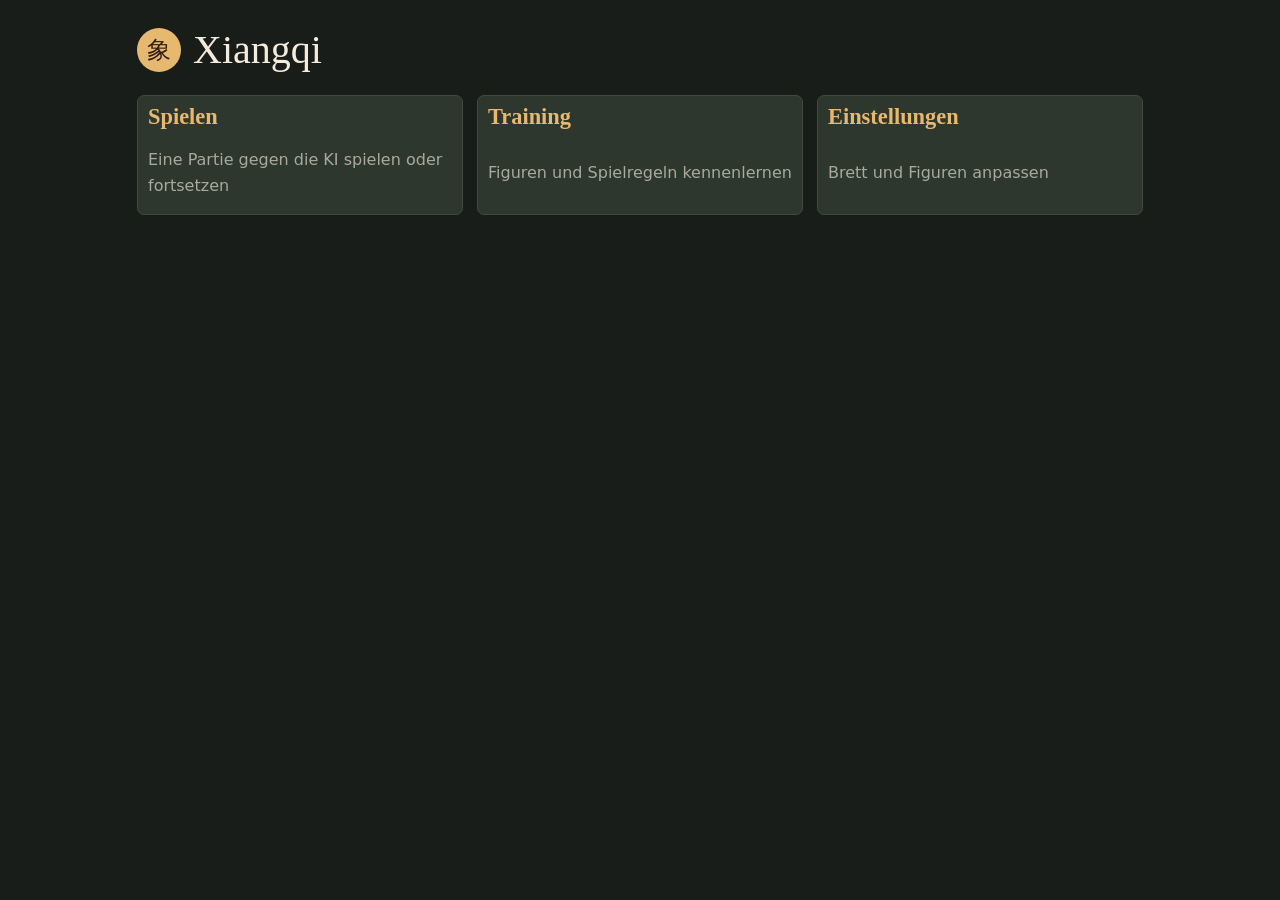
==== Xiangqi-Offline.html @ a4de0b7d "Add Xiangqi web app and Vercel configuration" ====
<!doctype html>
<html lang="de">
<head>
  <meta charset="utf-8">
  <meta name="viewport" content="width=device-width, initial-scale=1">
  <meta name="theme-color" content="#191d19">
  <title>Xiangqi</title>
  <style>:root{color-scheme:dark;font-family:system-ui,sans-serif;color:#f4ebdc;background:#191d19;--muted:#aaa99b;--line:#42483e;--accent:#e7b970}
*{box-sizing:border-box}
[hidden]{display:none!important}
body{margin:0}
main{max-width:1050px;margin:auto;padding:26px 22px 48px}
header,.player,.replay{display:flex;align-items:center;gap:12px}
header{margin-bottom:22px}
h1{font-family:Georgia,serif;font-weight:500;font-size:2.5rem;margin:0}
.mark{display:grid;place-items:center;color:#311e13;background:var(--accent);border-radius:50%;width:44px;height:44px;font-size:1.5rem}
.layout{display:grid;grid-template-columns:minmax(0,1fr) minmax(260px,330px);gap:24px;align-items:start}
.game{min-width:0;max-width:570px;width:100%;margin:auto}
.player{padding:10px 0;font-size:.92rem}
.player span:last-child{color:var(--muted);margin-left:auto}
.dot{width:10px;height:10px;border-radius:50%;background:#aaa}
.dot.red{background:#e27661}
.frame{border:1px solid #92623b;border-radius:14px;background:#dca975;padding:6%;box-shadow:0 12px 30px #0004}
.board{position:relative;aspect-ratio:8/9;isolation:isolate}
.lines{position:absolute;inset:0;width:100%;height:100%;color:#794c2d;pointer-events:none}
.point{position:absolute;transform:translate(-50%,-50%);width:11%;aspect-ratio:1;border:0;border-radius:50%;padding:0;background:transparent;display:grid;place-items:center;cursor:pointer}
.piece{width:92%;height:92%;display:grid;place-items:center;border:1px solid #8b5835;border-radius:50%;background:linear-gradient(145deg,#fff2ca,#e5bf84);color:#232722;box-shadow:0 2px 3px #49291299,inset 0 0 0 3px #b57e493f;font-size:clamp(16px,4.6vw,33px);font-family:serif;line-height:1}
.piece.red{color:#9d261f}
.point.last{background:#fff0a88c}
.point.selected,.point.suggested{outline:3px solid #f9ed98}
.point.legal:after{content:"";position:absolute;inset:32%;border-radius:50%;background:#365239b0}
.point.legal:has(.piece):after{inset:0;border:3px solid #365239;background:none}
.point.arriving .piece{visibility:hidden}
.piece.flying{position:absolute;z-index:5;width:10.12%;height:auto;aspect-ratio:1;pointer-events:none}
.piece svg{width:72%;height:72%;display:block;overflow:visible}
#home{margin-left:auto}
.menu{display:grid;grid-template-columns:repeat(3,minmax(0,1fr));gap:14px}
button.menu-card{display:grid;gap:9px;text-align:left;min-height:120px;padding:20px}
.menu-card strong{font-family:Georgia,serif;font-size:1.4rem;color:var(--accent)}
.menu-card span,#lesson p{color:var(--muted);line-height:1.6}
.subpage{max-width:650px}
.subpage label{display:block;margin-bottom:16px}
#piece-preview{display:flex;gap:8px;flex-wrap:wrap}
.course-list{display:grid;grid-template-columns:repeat(3,minmax(0,1fr));gap:14px}
.course-list .panel{margin:0}
.course-list nav{display:grid;gap:6px}
.course-list nav button{display:flex;justify-content:space-between;gap:8px;text-align:left}
.course-list nav span{color:var(--accent)}
.training-layout{margin-top:16px}
.training-layout .game{margin:0 auto}
.training-layout .frame{padding:8%}
#training-board .lines{overflow:visible}
#lesson-goal{color:#f4ebdc;font-weight:650}
#lesson-result{min-height:2.8em;color:var(--accent)}
#lesson-next{width:auto}
#piece-preview .piece{width:40px;height:40px;font-size:25px}
[data-theme=jade] .frame{background:#9ab69b;border-color:#577b65}
[data-theme=jade] .lines{color:#355544}
[data-theme=ink] .frame{background:#d0c9b9;border-color:#888174}
[data-theme=ink] .lines{color:#4c4c49}
.panel{padding:17px;background:#242a23;border:1px solid #373e34;border-radius:12px;margin-bottom:12px}
h2{font-size:1.05rem;margin:0 0 14px}
p,label{font-size:.9rem;color:var(--muted)}
.options{display:grid;grid-template-columns:1fr 1fr;gap:10px;margin-bottom:12px}
button:not(.point),select{font:inherit;padding:8px 10px;border-radius:7px;border:1px solid var(--line);background:#2e372d;color:inherit}
select{display:block;width:100%;margin-top:5px}
button{cursor:pointer}
button:disabled{opacity:.4;cursor:default}
button.primary{width:100%;background:var(--accent);color:#231b12;font-weight:700;border-color:transparent}
button:focus-visible,select:focus-visible{outline:2px solid #ffe093;outline-offset:2px}
#moves{display:grid;grid-template-columns:1fr 1fr;gap:5px;max-height:155px;overflow:auto;margin-bottom:12px}
#moves button,#mistakes button{text-align:left;font-size:.83rem}
#moves .current{border-color:var(--accent)}
#resign{margin-top:12px}
#mistakes{display:grid;gap:6px}
@media(max-width:720px){main{padding:14px 12px 30px}.layout{grid-template-columns:1fr;gap:10px}header{margin-bottom:8px}.player{padding:6px 0}}
@media(max-width:580px){.menu,.course-list{grid-template-columns:1fr}button.menu-card{min-height:85px}.training-layout .panel{grid-row:1}}
</style>
  
</head>
<body>
  <main>
    <header><span class="mark" aria-hidden="true">象</span><h1>Xiangqi</h1><button id="home" hidden>Hauptmenü</button></header>
    <nav id="menu" class="menu" aria-label="Hauptmenü">
      <button class="menu-card" data-page="play"><strong>Spielen</strong><span>Eine Partie gegen die KI spielen oder fortsetzen</span></button>
      <button class="menu-card" data-page="training"><strong>Training</strong><span>Figuren und Spielregeln kennenlernen</span></button>
      <button class="menu-card" data-page="settings"><strong>Einstellungen</strong><span>Brett und Figuren anpassen</span></button>
    </nav>
    <section id="training" hidden>
      <div id="course-list" class="course-list"></div>
      <section id="exercise" hidden>
        <button id="training-back">Alle Lektionen</button>
        <div class="layout training-layout">
          <div class="game">
            <div class="frame"><div id="training-board" class="board" aria-label="Übungsbrett"></div></div>
          </div>
          <article class="panel">
            <p id="lesson-position"></p>
            <h2 id="lesson-title" tabindex="-1"></h2>
            <p id="lesson-copy"></p>
            <p id="lesson-goal"></p>
            <p id="lesson-result" role="status"></p>
            <div class="replay">
              <button id="lesson-reset">Neu versuchen</button>
              <button id="lesson-next" class="primary" hidden>Weiter</button>
            </div>
          </article>
        </div>
      </section>
    </section>
    <section id="settings" class="panel subpage" hidden>
      <h2>Einstellungen</h2>
      <label>Brettdesign<select id="theme"><option value="wood">Warmes Holz</option><option value="jade">Jade</option><option value="ink">Tusche</option></select></label>
      <label>Figuren<select id="pieces"><option value="han">Chinesische Zeichen</option><option value="icons">Bildfiguren</option></select></label>
      <div id="piece-preview" aria-label="Vorschau der Figuren"></div>
    </section>
    <div class="layout" id="play" hidden>
      <section class="game" aria-label="Spielbrett">
        <div class="player"><span class="dot black"></span><strong>Schwarz</strong><span id="black-role"></span></div>
        <div class="frame"><div id="board" class="board" aria-label="Xiangqi-Brett"></div></div>
        <div class="player"><span class="dot red"></span><strong>Rot</strong><span id="red-role"></span></div>
      </section>
      <aside>
        <section class="panel">
          <h2>Gegen KI spielen</h2>
          <div class="options">
            <label>Spielstärke<select id="level"><option value="1">Einfach</option><option selected value="2">Mittel</option><option value="3">Stark</option></select></label>
            <label>Deine Seite<select id="team"><option value="1">Rot</option><option value="-1">Schwarz</option></select></label>
          </div>
          <button class="primary" id="start">Neue Partie</button>
        </section>
        <section class="panel">
          <h2>Partieverlauf</h2>
          <p id="status" role="status"></p>
          <div id="moves" aria-label="Zugliste"></div>
          <div class="replay">
            <button id="prev" aria-label="Vorheriger Zug">←</button>
            <button id="next" aria-label="Nächster Zug">→</button>
            <button id="live">Letzter Zug</button>
          </div>
          <button id="resign">Aufgeben</button>
        </section>
        <section class="panel" id="analysis-panel" hidden>
          <h2>Partieanalyse</h2>
          <p id="analysis-status" role="status"></p>
          <div id="mistakes"></div>
        </section>
      </aside>
    </div>
  </main>
  <script>const workerCode = "const initial = () => [\n  'rheakaehr', '.........', '.c.....c.', 'p.p.p.p.p', '.........',\n  '.........', 'P.P.P.P.P', '.C.....C.', '.........', 'RHEAKAEHR',\n].join('').split('');\nconst side = piece => piece === '.' ? 0 : piece === piece.toUpperCase() ? 1 : -1;\n\nfunction reaches(board, from, to) {\n  const team = side(board[from]);\n  const x = from % 9, y = Math.floor(from / 9);\n  const u = to % 9, v = Math.floor(to / 9);\n  const dx = u - x, dy = v - y, a = Math.abs(dx), b = Math.abs(dy);\n  if (!team || from === to || side(board[to]) === team) return false;\n  const crossed = team === 1 ? y <= 4 : y >= 5;\n  const palace = u >= 3 && u <= 5 && (team === 1 ? v >= 7 : v <= 2);\n  switch (board[from].toLowerCase()) {\n    case 'p': return (dx === 0 && dy === -team) || (crossed && a === 1 && dy === 0);\n    case 'a': return palace && a === 1 && b === 1;\n    case 'e': return a === 2 && b === 2 && (team === 1 ? v >= 5 : v <= 4)\n      && board[from + dx / 2 + 9 * dy / 2] === '.';\n    case 'h':\n      return ((a === 2 && b === 1) || (a === 1 && b === 2))\n        && board[from + (a === 2 ? Math.sign(dx) : 9 * Math.sign(dy))] === '.';\n    case 'k':\n      if (palace && a + b === 1) return true;\n      if (dx || board[to].toLowerCase() !== 'k') return false;\n      break;\n    default:\n      if (dx && dy) return false;\n  }\n  const step = Math.sign(dx) + 9 * Math.sign(dy);\n  let blockers = 0;\n  for (let index = from + step; index !== to; index += step) {\n    if (board[index] !== '.') blockers++;\n  }\n  return blockers === (board[from].toLowerCase() === 'c' && board[to] !== '.' ? 1 : 0);\n}\n\nfunction play(board, [from, to]) {\n  const next = board.slice();\n  next[to] = next[from];\n  next[from] = '.';\n  return next;\n}\n\nfunction check(board, team) {\n  const king = board.indexOf(team === 1 ? 'K' : 'k');\n  return king < 0 || board.some((piece, from) => side(piece) === -team && reaches(board, from, king));\n}\n\nfunction moves(board, team, selected) {\n  const result = [];\n  const start = selected ?? 0, end = selected === undefined ? 90 : selected + 1;\n  for (let from = start; from < end; from++) {\n    if (side(board[from]) !== team) continue;\n    for (let to = 0; to < 90; to++) {\n      if (reaches(board, from, to) && !check(play(board, [from, to]), team)) result.push([from, to]);\n    }\n  }\n  return result;\n}\n\nfunction outcome(history, board, team) {\n  if (!moves(board, team).length) return -team;\n  const key = board.join('');\n  const occurrences = history.map((position, index) => ({ position, index }))\n    .filter(({ position, index }) => position.join('') === key && index % 2 === (history.length - 1) % 2);\n  if (occurrences.length < 3) return null;\n  const start = occurrences.at(-3).index;\n  const cycle = history.slice(start + 1);\n  const redChecks = cycle.filter((_, index) => (start + index) % 2 === 0).every(position => check(position, -1));\n  const blackChecks = cycle.filter((_, index) => (start + index) % 2 === 1).every(position => check(position, 1));\n  return redChecks === blackChecks ? 0 : redChecks ? -1 : 1;\n}\n\n\nconst values = { p: 100, a: 210, e: 210, h: 430, c: 460, r: 950, k: 20000, '.': 0 };\nconst value = piece => values[piece.toLowerCase()];\nfunction evaluate(board) {\n  return board.reduce((total, piece, square) => {\n    const team = side(piece);\n    const advance = team === 1 ? 9 - Math.floor(square / 9) : Math.floor(square / 9);\n    const central = 4 - Math.abs(4 - square % 9);\n    const kind = piece.toLowerCase();\n    const bonus = kind === 'p' ? advance * 9 + central * 5\n      : 'hcr'.includes(kind) ? central * 8 + Math.min(advance, 5) * 3 : 0;\n    return total + team * (value(piece) + bonus);\n  }, 0);\n}\n\nfunction ordered(board, team) {\n  return moves(board, team).sort((a, b) => value(board[b[1]]) - value(board[a[1]]));\n}\n\nfunction search(board, team, depth, alpha, beta, ply) {\n  if (depth === 0) return team * evaluate(board);\n  const legal = ordered(board, team);\n  if (!legal.length) return -30000 + ply;\n  let best = -Infinity;\n  for (const move of legal) {\n    const score = -search(play(board, move), -team, depth - 1, -beta, -alpha, ply + 1);\n    best = Math.max(best, score);\n    alpha = Math.max(alpha, best);\n    if (alpha >= beta) break;\n  }\n  return best;\n}\n\nfunction rank(board, team, depth, compare) {\n  const legal = ordered(board, team);\n  if (!legal.length) return [];\n  if (depth < 3 || compare) return legal.map(move => ({\n    move, score: -search(play(board, move), -team, depth - 1, -Infinity, Infinity, 1),\n  })).sort((a, b) => b.score - a.score);\n  let best = { move: legal[0], score: -Infinity };\n  for (const move of legal) {\n    const score = -search(play(board, move), -team, depth - 1, -Infinity, -best.score, 1);\n    if (score > best.score) best = { move, score };\n  }\n  return [best];\n}\n\n\nself.onmessage = ({ data }) => {\n  const { id, board, team, depth, compare } = data;\n  const ranked = rank(board, team, depth, compare);\n  const choice = depth === 1 && !compare\n    ? ranked[Math.floor(Math.random() * Math.min(5, ranked.length))]\n    : ranked[0];\n  self.postMessage({ id, choice, ranked: compare ? ranked : undefined });\n};\n";
const initial = () => [
  'rheakaehr', '.........', '.c.....c.', 'p.p.p.p.p', '.........',
  '.........', 'P.P.P.P.P', '.C.....C.', '.........', 'RHEAKAEHR',
].join('').split('');
const side = piece => piece === '.' ? 0 : piece === piece.toUpperCase() ? 1 : -1;

function reaches(board, from, to) {
  const team = side(board[from]);
  const x = from % 9, y = Math.floor(from / 9);
  const u = to % 9, v = Math.floor(to / 9);
  const dx = u - x, dy = v - y, a = Math.abs(dx), b = Math.abs(dy);
  if (!team || from === to || side(board[to]) === team) return false;
  const crossed = team === 1 ? y <= 4 : y >= 5;
  const palace = u >= 3 && u <= 5 && (team === 1 ? v >= 7 : v <= 2);
  switch (board[from].toLowerCase()) {
    case 'p': return (dx === 0 && dy === -team) || (crossed && a === 1 && dy === 0);
    case 'a': return palace && a === 1 && b === 1;
    case 'e': return a === 2 && b === 2 && (team === 1 ? v >= 5 : v <= 4)
      && board[from + dx / 2 + 9 * dy / 2] === '.';
    case 'h':
      return ((a === 2 && b === 1) || (a === 1 && b === 2))
        && board[from + (a === 2 ? Math.sign(dx) : 9 * Math.sign(dy))] === '.';
    case 'k':
      if (palace && a + b === 1) return true;
      if (dx || board[to].toLowerCase() !== 'k') return false;
      break;
    default:
      if (dx && dy) return false;
  }
  const step = Math.sign(dx) + 9 * Math.sign(dy);
  let blockers = 0;
  for (let index = from + step; index !== to; index += step) {
    if (board[index] !== '.') blockers++;
  }
  return blockers === (board[from].toLowerCase() === 'c' && board[to] !== '.' ? 1 : 0);
}

function play(board, [from, to]) {
  const next = board.slice();
  next[to] = next[from];
  next[from] = '.';
  return next;
}

function check(board, team) {
  const king = board.indexOf(team === 1 ? 'K' : 'k');
  return king < 0 || board.some((piece, from) => side(piece) === -team && reaches(board, from, king));
}

function moves(board, team, selected) {
  const result = [];
  const start = selected ?? 0, end = selected === undefined ? 90 : selected + 1;
  for (let from = start; from < end; from++) {
    if (side(board[from]) !== team) continue;
    for (let to = 0; to < 90; to++) {
      if (reaches(board, from, to) && !check(play(board, [from, to]), team)) result.push([from, to]);
    }
  }
  return result;
}

function outcome(history, board, team) {
  if (!moves(board, team).length) return -team;
  const key = board.join('');
  const occurrences = history.map((position, index) => ({ position, index }))
    .filter(({ position, index }) => position.join('') === key && index % 2 === (history.length - 1) % 2);
  if (occurrences.length < 3) return null;
  const start = occurrences.at(-3).index;
  const cycle = history.slice(start + 1);
  const redChecks = cycle.filter((_, index) => (start + index) % 2 === 0).every(position => check(position, -1));
  const blackChecks = cycle.filter((_, index) => (start + index) % 2 === 1).every(position => check(position, 1));
  return redChecks === blackChecks ? 0 : redChecks ? -1 : 1;
}

const courses = [
  {
    title: 'Anfänger',
    description: 'Das Brett und alle sieben Figuren kennenlernen.',
    lessons: [
      {
        id: 'board', title: 'Brett und Spielziel',
        description: 'Die Figuren ziehen von Schnittpunkt zu Schnittpunkt. In der Mitte liegt der Fluss, an den Enden der Palast. Du gewinnst, wenn dein Gegner keinen legalen Zug mehr hat.',
        exercises: [
          { board: 'kd10 Ke1 Ra3', goal: 'Beginne mit einem geraden Zug. Ziehe den roten Wagen zwei Schnittpunkte nach oben, von a3 nach a5.', move: 'a3 a5', why: 'Der Wagen kann mehrere freie Schnittpunkte in einer geraden Linie überqueren.' },
        ],
      },
      {
        id: 'general', title: 'General',
        description: 'Dein General zieht einen Punkt gerade und bleibt im Palast. Zwischen den beiden Generalen muss eine Figur stehen, wenn sie auf derselben Linie stehen.',
        exercises: [
          { board: 'kd10 Ke1', goal: 'Ziehe den General einen Punkt nach vorn.', move: 'e1 e2', why: 'Ein Schritt gerade nach vorn bleibt innerhalb des Palasts.' },
          { board: 'kd10 Ke1', goal: 'Finde den legalen seitlichen Zug. Auf der d-Linie steht der schwarze General.', move: 'e1 f1', why: 'Auf d1 würden sich beide Generale ohne Hindernis gegenüberstehen. Auf f1 ist der General sicher.' },
        ],
      },
      {
        id: 'advisor', title: 'Berater',
        description: 'Der Berater zieht genau einen Punkt diagonal und bleibt im Palast.',
        exercises: [
          { board: 'kd10 Ke1 Af1', goal: 'Ziehe den Berater von der Ecke in die Mitte des Palasts.', move: 'f1 e2', why: 'Die Palastdiagonale führt von f1 genau einen Punkt nach e2.' },
          { board: 'kd10 Ke1 Ae2', goal: 'Ziehe den Berater in die vordere linke Palastecke.', move: 'e2 d3', why: 'Von der Mitte aus erreicht der Berater jede freie Ecke auf einer Diagonale.' },
        ],
      },
      {
        id: 'elephant', title: 'Elefant',
        description: 'Der Elefant zieht genau zwei Punkte diagonal. Ein Stein auf der Mitte blockiert ihn. Er bleibt auf seiner Flussseite.',
        exercises: [
          { board: 'kd10 Ke1 Ec1', goal: 'Ziehe den Elefanten von c1 diagonal nach rechts vorn.', move: 'c1 e3', why: 'Die Route über d2 ist frei und e3 liegt auf der roten Flussseite.' },
          { board: 'kd10 Ke1 Ee3 Pf4', goal: 'Ziehe den Elefanten nach vorn in Richtung Fluss. Der Soldat blockiert die rechte Diagonale.', move: 'e3 c5', why: 'Über d4 ist der Weg nach c5 frei. Über f4 kommt der Elefant nicht hinweg.' },
        ],
      },
      {
        id: 'horse', title: 'Pferd',
        description: 'Das Pferd zieht einen Punkt gerade und dann einen Punkt diagonal nach außen. Eine Figur auf dem ersten Punkt blockiert den Zug.',
        exercises: [
          { board: 'kd10 Ke1 Hb1', goal: 'Ziehe das Pferd zwei Reihen nach vorn und eine Linie nach rechts.', move: 'b1 c3', why: 'Das Pferd zieht über b2 nach c3. Der erste Punkt b2 ist frei.' },
          { board: 'kd10 Ke1 He4 Pe5 pc5', goal: 'Schlage den schwarzen Soldaten. Vor dem Pferd steht ein eigener Soldat.', move: 'e4 c5', why: 'Der Schlag führt über d4. Der Soldat auf e5 blockiert nur Wege, die mit dem Schritt nach vorn beginnen.' },
        ],
      },
      {
        id: 'chariot', title: 'Wagen',
        description: 'Der Wagen zieht beliebig weit gerade. Er kann auf keiner Seite über eine Figur springen.',
        exercises: [
          { board: 'kd10 Ke1 Ra2', goal: 'Ziehe den Wagen auf derselben Reihe von a2 nach h2.', move: 'a2 h2', why: 'Alle Schnittpunkte zwischen a2 und h2 sind frei.' },
          { board: 'kd10 Ke1 Ra2 pa6 Pa7', goal: 'Schlage den schwarzen Soldaten mit dem Wagen.', move: 'a2 a6', why: 'Der Wagen stoppt auf a6 und nimmt den Soldaten vom Brett.' },
        ],
      },
      {
        id: 'cannon', title: 'Kanone',
        description: 'Die Kanone zieht gerade. Für einen Schlag braucht sie genau eine Figur zwischen sich und dem Ziel. Diese Zwischenfigur bleibt stehen.',
        exercises: [
          { board: 'kd10 Ke1 Cb3', goal: 'Ziehe die Kanone gerade von b3 nach b5.', move: 'b3 b5', why: 'Bei einem Zug auf einen leeren Punkt darf die Kanone keine Figur überspringen.' },
          { board: 'kd10 Ke1 Cb3 Pb5 pb8', goal: 'Schlage den schwarzen Soldaten auf b8.', move: 'b3 b8', why: 'Der rote Soldat auf b5 ist die einzige Zwischenfigur. Deshalb ist der Schlag legal.' },
        ],
      },
      {
        id: 'soldier', title: 'Soldat',
        description: 'Der Soldat zieht einen Punkt gerade nach vorn. Jenseits des Flusses darf er zusätzlich einen Punkt seitwärts ziehen.',
        exercises: [
          { board: 'kd10 Ke1 Pc5', goal: 'Überquere mit dem Soldaten den Fluss.', move: 'c5 c6', why: 'c6 ist der erste Schnittpunkt auf der anderen Flussseite.' },
          { board: 'kd10 Ke1 Pc6 pb6', goal: 'Schlage mit dem Soldaten seitwärts nach links.', move: 'c6 b6', why: 'Der Soldat steht bereits jenseits des Flusses und darf seitlich schlagen.' },
        ],
      },
    ],
  },
  {
    title: 'Fortgeschritten',
    description: 'Schach abwehren, Fesselungen erkennen und Material gewinnen.',
    lessons: [
      {
        id: 'defend', title: 'Schach abwehren',
        description: 'Schach kannst du durch Ausweichen, Dazwischenziehen oder Schlagen der angreifenden Figur abwehren.',
        exercises: [
          { board: 'kf10 Ke1 re6 Ra3', goal: 'Wehre das Schach ab, indem du deinen Wagen zwischen den General und den schwarzen Wagen ziehst.', move: 'a3 e3', why: 'Dein Wagen unterbricht auf e3 die Angriffslinie.' },
          { board: 'kf10 Ke1 re4 Rh4', goal: 'Wehre das Schach ab und gewinne dabei den schwarzen Wagen.', move: 'h4 e4', why: 'Du entfernst die angreifende Figur und behältst deinen Wagen.' },
        ],
      },
      {
        id: 'pin', title: 'Die offene Generalslinie',
        description: 'Eine Figur zwischen den Generalen kann gefesselt sein. Sie darf die Linie nicht öffnen.',
        exercises: [
          { board: 'ke10 Ke1 He4 pb6 Rb4', goal: 'Das Pferd ist gefesselt. Schlage den schwarzen Soldaten mit einer anderen Figur.', move: 'b4 b6', why: 'Der Wagen kann schlagen, während das Pferd auf e4 stehen bleibt. Ein Pferdezug würde die Generale freilegen.' },
        ],
      },
      {
        id: 'winning-capture', title: 'Finde den besten Schlagzug',
        description: 'Vergleiche, was du gewinnst und ob der Gegner sofort zurückschlagen kann.',
        exercises: [
          { board: 'kd10 Ke1 Cb3 Pb5 rb8 Ra4 pa6', goal: 'Rot kann zwei schwarze Figuren schlagen. Welcher Schlag gewinnt mehr Material?', move: 'b3 b8', why: 'Die Kanone gewinnt den ungedeckten Wagen. Der Schlag auf a6 gewinnt lediglich einen Soldaten.' },
          { board: 'kd10 Ke1 Ra4 pa6 rb4 ri4', goal: 'Finde den Schlag, der Material gewinnt, ohne deinen Wagen zu verlieren.', move: 'a4 a6', why: 'Der Wagen auf i4 deckt b4. Mit a4–a6 gewinnst du stattdessen den ungedeckten Soldaten.' },
        ],
      },
    ],
  },
  {
    title: 'Profi',
    description: 'Mattbilder erkennen und forcierte Zugfolgen berechnen.',
    lessons: [
      {
        id: 'horse-mate', title: 'Matt in 1 · Wagen und Pferd',
        description: 'Ein Schach ist erst Matt, wenn auch alle Fluchtpunkte und Abwehrzüge wegfallen.',
        exercises: [
          { board: 'kf10 Ph9 Hg7 Ri7 Kd1', goal: 'Setze Schwarz mit einem einzigen Zug matt.', move: 'i7 i10', why: 'Der Wagen kontrolliert die oberste Reihe. Das Pferd auf g7 nimmt dem General den Fluchtpunkt f9.' },
        ],
      },
      {
        id: 'cannon-mate', title: 'Matt in 1 · Wagen und Kanone',
        description: 'Ein Wagen kann den General angreifen, während eine Kanone Fluchtpunkte kontrolliert, sobald sie eine Zwischenfigur hat.',
        exercises: [
          { board: 'kd10 Ph9 Ci9 Rf8 Kf1', goal: 'Finde den Mattzug. Achte darauf, welche Linie die Kanone mit dem Soldaten kontrolliert.', move: 'f8 f10', why: 'Der Wagen kontrolliert die oberste Reihe. Die Kanone deckt d9 über den roten Soldaten auf h9.' },
        ],
      },
      {
        id: 'mate-two', title: 'Matt in 2',
        description: 'Suche zuerst ein Schach, das dem Gegner nur eine Antwort lässt. Berechne danach den Mattzug.',
        exercises: [
          { board: 'kd10 Hg7 Rh7 Ke1', goal: 'Finde den ersten Zug der Mattfolge. Schwarz antwortet automatisch.', move: 'g7 f9', reply: 'd10 d9', finish: 'h7 d7', why: 'Das Pferd erzwingt d9. Der Wagen setzt auf d7 matt und das Pferd nimmt dem General die Flucht nach d8.' },
        ],
      },
    ],
  },
];


const $ = id => document.getElementById(id);
const glyphs = { r:'車', h:'馬', e:'象', a:'士', k:'將', c:'砲', p:'卒',
  R:'俥', H:'傌', E:'相', A:'仕', K:'帥', C:'炮', P:'兵' };
const names = { r:'Wagen', h:'Pferd', e:'Elefant', a:'Berater', k:'General', c:'Kanone', p:'Soldat' };
const silhouettes = {
  r: 'M2 10h19l-3 6H5z M5 16v3m13-3v3 M8 10V6h8v4 M17 8l4-2',
  h: 'M5 20h15l-3-10-6-4-1-3-3 6-4 4 3 3 5-3z M9 10h.1',
  e: 'M4 17V9q1-4 8-4t8 5v5h-3v4q0 2-3 2 M6 16v4m5-4v4 M4 11q4-4 7 0v4h-7 M16 9h.1',
  a: 'M12 3l8 4v5q0 6-8 9-8-3-8-9V7z M12 8v7m-3-4h6',
  k: 'M4 19h16M5 16L3 7l5 4 4-6 4 6 5-4-2 9z M12 2v1',
  c: 'M4 9h14l3 3v2H4z M7 9V7m10 7 3 5 M12 17a3 3 0 1 0-6 0 3 3 0 0 0 6 0z',
  p: 'M9 18l3-4m0 0 3 4m-3-4V9m-4 3 4-3 4 2m2-8 3 2-3 2v13 M14 5a2 2 0 1 0-4 0 2 2 0 0 0 4 0z',
};
const color = team => team === 1 ? 'Rot' : 'Schwarz';
const field = index => 'abcdefghi'[index % 9] + (10 - Math.floor(index / 9));
const notation = ([from, to]) => field(from) + '–' + field(to);
const fresh = (human = 1, depth = 2) => ({ human, depth, log: [], result: null });
let game = fresh();
try { game = JSON.parse(localStorage.getItem('xiangqi-v1')) ?? game; } catch {}
let history = [initial()];
for (const move of game.log) history.push(play(history.at(-1), move));
let cursor = game.log.length, selected, suggested, worker, serial = 0, busy = false;
let analysis = [], analysisInfo = '';
let theme = 'wood', pieceStyle = 'han';
try {
  const preferences = JSON.parse(localStorage.getItem('xiangqi-design'));
  if (preferences) ({ theme, pieceStyle } = preferences);
} catch {}

function makePiece(piece) {
  const chip = document.createElement('span');
  chip.className = 'piece' + (side(piece) === 1 ? ' red' : '');
  if (pieceStyle === 'icons') {
    chip.innerHTML = '<svg viewBox="0 0 24 24" aria-hidden="true"><path d="'
      +silhouettes[piece.toLowerCase()]+'" fill="none" stroke="currentColor" stroke-width="1.8" stroke-linecap="round" stroke-linejoin="round"/></svg>';
  } else chip.textContent = glyphs[piece];
  return chip;
}
const turn = () => game.log.length % 2 ? -1 : 1;
const save = () => {
  try { localStorage.setItem('xiangqi-v1', JSON.stringify(game)); } catch {}
};

function makeBoard(board, onSquare) {
  const svg = document.createElementNS('http://www.w3.org/2000/svg', 'svg');
  svg.setAttribute('viewBox', '0 0 800 900');
  svg.setAttribute('class', 'lines');
  svg.setAttribute('aria-hidden', 'true');
  const paths = [];
  for (let y = 0; y <= 900; y += 100) paths.push('M0 '+y+'H800');
  for (let x = 0; x <= 800; x += 100) {
    paths.push('M'+x+' 0V'+(x === 0 || x === 800 ? 900 : 400));
    if (x > 0 && x < 800) paths.push('M'+x+' 500V900');
  }
  paths.push('M300 0L500 200M500 0L300 200M300 700L500 900M500 700L300 900');
  svg.innerHTML = '<path stroke="currentColor" stroke-width="3" fill="none" d="'+paths.join(' ')+'"/>';
  for (const [x, label] of [[210,'楚 河'],[590,'漢 界']]) {
    const text = document.createElementNS(svg.namespaceURI, 'text');
    text.setAttribute('x', x);
    text.setAttribute('y', 470);
    text.setAttribute('text-anchor', 'middle');
    text.setAttribute('fill', 'currentColor');
    text.setAttribute('font-size', '43');
    text.textContent = label;
    svg.append(text);
  }
  if (board.id === 'training-board') {
    const labels = [
      ...[...'abcdefghi'].map((label, index) => [index * 100, 940, label]),
      ...Array.from({ length: 10 }, (_, index) => [-38, index * 100 + 7, 10 - index]),
    ];
    for (const [x, y, label] of labels) {
      const text = document.createElementNS(svg.namespaceURI, 'text');
      text.setAttribute('x', x);
      text.setAttribute('y', y);
      text.setAttribute('text-anchor', 'middle');
      text.setAttribute('fill', 'currentColor');
      text.setAttribute('font-size', '23');
      text.textContent = label;
      svg.append(text);
    }
  }
  board.append(svg);
  return Array.from({ length: 90 }, (_, index) => {
    const button = document.createElement('button');
    button.className = 'point';
    button.style.left = (index % 9) * 12.5 + '%';
    button.style.top = Math.floor(index / 9) / 9 * 100 + '%';
    button.onclick = () => onSquare(index);
    board.append(button);
    return button;
  });
}

const points = makeBoard($('board'), index => clickSquare(game.human === 1 ? index : 89 - index));
const trainingPoints = makeBoard($('training-board'), trainSquare);

function paintSquare(button, index, piece, active, targets, last, suggestion) {
  button.replaceChildren();
  button.setAttribute('aria-label', field(index) + (piece === '.' ? '' : ' '+color(side(piece))+' '+names[piece.toLowerCase()]));
  button.classList.toggle('last', Boolean(last?.includes(index)));
  button.classList.toggle('selected', active === index);
  button.classList.toggle('legal', targets.includes(index));
  button.classList.toggle('suggested', Boolean(suggestion?.includes(index)));
  if (piece !== '.') button.append(makePiece(piece));
}

function render() {
  const position = history[cursor];
  const atEnd = cursor === game.log.length;
  const targets = selected === undefined ? [] : moves(position, turn(), selected).map(move => move[1]);
  const last = game.log[cursor - 1];
  points.forEach((button, display) => {
    const index = game.human === 1 ? display : 89 - display;
    paintSquare(button, index, position[index], selected, targets, last, suggested);
  });
  $('black-role').textContent = game.human === -1 ? 'Du' : 'KI';
  $('red-role').textContent = game.human === 1 ? 'Du' : 'KI';
  document.querySelector('.game').style.display = 'flex';
  document.querySelector('.game').style.flexDirection = game.human === 1 ? 'column' : 'column-reverse';
  $('status').textContent = !atEnd ? 'Replay · Zug '+cursor+' von '+game.log.length
    : game.result !== null ? game.result === 0 ? 'Remis' : color(game.result)+' gewinnt'
    : busy ? 'KI denkt …' : color(turn())+' am Zug'+(check(position, turn()) ? ' · Schach' : '');
  $('prev').disabled = cursor === 0;
  $('next').disabled = $('live').disabled = atEnd;
  $('resign').disabled = game.result !== null;
  const list = $('moves');
  list.replaceChildren(...game.log.map((move, index) => {
    const button = document.createElement('button');
    button.textContent = (index + 1)+'. '+notation(move);
    button.className = index + 1 === cursor ? 'current' : '';
    button.onclick = () => seek(index + 1);
    return button;
  }));
  if (atEnd) list.scrollTop = list.scrollHeight;
  $('analysis-panel').hidden = game.result === null || !game.log.length;
  $('analysis-status').textContent = analysisInfo;
  $('mistakes').replaceChildren(...analysis.filter(item => item.loss > 0)
    .sort((a, b) => b.loss - a.loss).slice(0, 3).map(item => {
      const button = document.createElement('button');
      button.textContent = 'Zug '+(item.index + 1)+' · '+notation(item.actual)+' → '+notation(item.best);
      button.onclick = () => { seek(item.index); suggested = item.best; render(); };
      return button;
    }));
}

function seek(index) {
  cursor = Math.max(0, Math.min(index, game.log.length));
  selected = suggested = undefined;
  render();
}

function clickSquare(index) {
  if (cursor !== game.log.length || game.result !== null || busy || turn() !== game.human) return;
  const board = history.at(-1);
  if (selected !== undefined && moves(board, turn(), selected).some(move => move[1] === index)) {
    commit([selected, index]);
  } else {
    selected = selected !== index && side(board[index]) === game.human ? index : undefined;
    render();
  }
}

function commit(move) {
  const follow = cursor === game.log.length;
  history.push(play(history.at(-1), move));
  game.log.push(move);
  if (follow) cursor = game.log.length;
  selected = suggested = undefined;
  game.result = outcome(history, history.at(-1), turn());
  save();
  advance();
}

function animateOpponent(move) {
  const [from, to] = move;
  const board = $('board');
  if ($('play').hidden || cursor !== game.log.length || matchMedia('(prefers-reduced-motion: reduce)').matches) {
    commit(move);
    return;
  }
  const display = square => points[game.human === 1 ? square : 89 - square];
  const origin = display(from), destination = display(to);
  const chip = makePiece(history.at(-1)[from]);
  chip.classList.add('flying');
  chip.style.left = origin.style.left;
  chip.style.top = origin.style.top;
  const dx = destination.offsetLeft - origin.offsetLeft;
  const dy = destination.offsetTop - origin.offsetTop;
  board.append(chip);
  commit(move);
  destination.classList.add('arriving');
  const animation = chip.animate([
    { transform: 'translate(-50%, -50%)' },
    { transform: 'translate(calc(-50% + '+dx+'px), calc(-50% + '+dy+'px))' },
  ], { duration: 260, easing: 'ease-in-out' });
  busy = true;
  animation.onfinish = () => {
    chip.remove();
    destination.classList.remove('arriving');
    busy = false;
    render();
  };
  animation.oncancel = () => {
    chip.remove();
    destination.classList.remove('arriving');
  };
}

function ask(board, team, depth, compare, done) {
  worker ??= new Worker(URL.createObjectURL(new Blob([workerCode], { type: 'text/javascript' })));
  const id = ++serial;
  worker.onmessage = ({ data }) => { if (data.id === serial) done(data); };
  worker.onerror = () => {
    busy = false;
    analysisInfo = 'Die lokale Analyse konnte nicht gestartet werden.';
    render();
    if (game.result === null) $('status').textContent = 'Die lokale KI konnte nicht gestartet werden.';
  };
  worker.postMessage({ id, board, team, depth, compare });
}

function analyze() {
  const indices = game.log.map((_, index) => index).filter(index => (index % 2 ? -1 : 1) === game.human);
  function step(offset) {
    if (offset === indices.length) {
      analysisInfo = analysis.some(item => item.loss > 0)
        ? 'Größte Abweichungen laut lokaler Analyse.' : 'Keine bessere Alternative in der lokalen Analyse gefunden.';
      render();
      return;
    }
    const index = indices[offset];
    analysisInfo = 'Analysiere deine Züge · '+(offset + 1)+' / '+indices.length;
    render();
    ask(history[index], game.human, 2, true, ({ ranked }) => {
      const actual = game.log[index];
      const score = ranked.find(entry => entry.move[0] === actual[0] && entry.move[1] === actual[1])?.score;
      if (score !== undefined) analysis.push({ index, actual, best: ranked[0].move, loss: ranked[0].score - score });
      step(offset + 1);
    });
  }
  step(0);
}

function advance() {
  if (game.result !== null) {
    analyze();
  } else if (turn() !== game.human) {
    busy = true;
    render();
    ask(history.at(-1), turn(), game.depth, false, ({ choice }) => {
      busy = false;
      if (choice) animateOpponent(choice.move);
    });
  } else render();
}

function stop() {
  serial++;
  worker?.terminate();
  worker = undefined;
  $('board').querySelector('.flying')?.getAnimations()[0]?.cancel();
  busy = false;
}

$('level').value = game.depth;
$('team').value = game.human;
$('start').onclick = () => {
  if (game.log.length && game.result === null && !confirm('Die laufende Partie durch eine neue ersetzen?')) return;
  stop();
  game = fresh(Number($('team').value), Number($('level').value));
  history = [initial()];
  analysis = [];
  analysisInfo = '';
  save();
  seek(0);
  advance();
};
$('prev').onclick = () => seek(cursor - 1);
$('next').onclick = () => seek(cursor + 1);
$('live').onclick = () => seek(game.log.length);
$('resign').onclick = () => {
  if (!confirm('Partie aufgeben?')) return;
  stop();
  game.result = -game.human;
  save();
  seek(game.log.length);
  advance();
};

function showPage(page) {
  for (const id of ['menu', 'play', 'training', 'settings']) $(id).hidden = id !== page;
  $('home').hidden = page === 'menu';
}
document.querySelectorAll('[data-page]').forEach(button => {
  button.onclick = () => showPage(button.dataset.page);
});
$('home').onclick = () => showPage('menu');

function applyDesign() {
  document.documentElement.dataset.theme = theme;
  $('theme').value = theme;
  $('pieces').value = pieceStyle;
  $('piece-preview').replaceChildren(...[...'RHEAKCPrheakcp'].map(piece => {
    const chip = makePiece(piece);
    chip.title = color(side(piece))+' '+names[piece.toLowerCase()];
    return chip;
  }));
  try { localStorage.setItem('xiangqi-design', JSON.stringify({ theme, pieceStyle })); } catch {}
  render();
  if (practice) renderTraining();
}
$('theme').onchange = () => { theme = $('theme').value; applyDesign(); };
$('pieces').onchange = () => { pieceStyle = $('pieces').value; applyDesign(); };

const square = text => (10 - Number(text.slice(1))) * 9 + 'abcdefghi'.indexOf(text[0]);
const parseMove = text => text.split(' ').map(square);
let practice;
let completed = new Set();
try { completed = new Set(JSON.parse(localStorage.getItem('xiangqi-lessons')) ?? []); } catch {}

function showCourses() {
  $('exercise').hidden = true;
  $('course-list').hidden = false;
  $('course-list').replaceChildren(...courses.map(course => {
    const section = document.createElement('section');
    section.className = 'panel';
    const heading = document.createElement('h2');
    heading.textContent = course.title;
    const description = document.createElement('p');
    description.textContent = course.description;
    const list = document.createElement('nav');
    list.setAttribute('aria-label', course.title);
    course.lessons.forEach(lesson => {
      const button = document.createElement('button');
      button.textContent = lesson.title;
      if (completed.has(lesson.id)) {
        const badge = document.createElement('span');
        badge.textContent = '✓';
        badge.setAttribute('aria-label', 'Abgeschlossen');
        button.append(badge);
      }
      button.onclick = () => startExercise(course, lesson, 0);
      list.append(button);
    });
    section.append(heading, description, list);
    return section;
  }));
}

function startExercise(course, lesson, index) {
  const exercise = lesson.exercises[index];
  const board = Array(90).fill('.');
  for (const token of exercise.board.split(' ')) board[square(token.slice(1))] = token[0];
  practice = {
    course, lesson, index, exercise, board, expected: parseMove(exercise.move),
    active: undefined, last: undefined, nextGoal: exercise.goal, feedback: '', solved: false,
  };
  $('course-list').hidden = true;
  $('exercise').hidden = false;
  renderTraining();
  $('lesson-title').focus({ preventScroll: true });
}

function renderTraining() {
  const { course, lesson, index, board, active, last, nextGoal, feedback, solved } = practice;
  const targets = course === courses[0] && active !== undefined
    ? moves(board, 1, active).map(move => move[1]) : [];
  trainingPoints.forEach((button, index) => {
    paintSquare(button, index, board[index], active, targets, last);
    button.setAttribute('aria-disabled', String(solved));
  });
  $('lesson-position').textContent = course.title+' · Aufgabe '+(index + 1)+' von '+lesson.exercises.length;
  $('lesson-title').textContent = lesson.title;
  $('lesson-copy').textContent = lesson.description;
  $('lesson-goal').textContent = nextGoal;
  $('lesson-result').textContent = feedback;
  $('lesson-next').hidden = !solved;
  $('lesson-next').textContent = index + 1 < lesson.exercises.length ? 'Nächste Aufgabe' : 'Zur Lektionsübersicht';
}

function trainSquare(index) {
  if (!practice || practice.solved) return;
  const { board, active, exercise, expected, lesson } = practice;
  if (side(board[index]) === 1) {
    practice.active = active === index ? undefined : index;
    practice.feedback = '';
  } else if (active !== undefined) {
    if (!moves(board, 1, active).some(move => move[1] === index)) {
      practice.feedback = 'Dieser Zug ist in der Stellung nicht legal.';
    } else if (expected[0] !== active || expected[1] !== index) {
      practice.feedback = 'Der Zug ist legal, löst aber die Aufgabe noch nicht.';
    } else {
      practice.board = play(board, expected);
      practice.last = expected;
      practice.active = undefined;
      if (exercise.reply && !practice.replied) {
        practice.last = parseMove(exercise.reply);
        practice.board = play(practice.board, practice.last);
        practice.expected = parseMove(exercise.finish);
        practice.replied = true;
        practice.nextGoal = 'Schwarz hat '+notation(practice.last)+' gespielt. Setze jetzt matt.';
        practice.feedback = 'Richtig. Jetzt folgt der zweite rote Zug.';
      } else {
        practice.solved = true;
        practice.feedback = exercise.why;
        if (practice.index + 1 === lesson.exercises.length) {
          completed.add(lesson.id);
          try { localStorage.setItem('xiangqi-lessons', JSON.stringify([...completed])); } catch {}
        }
      }
    }
  } else practice.feedback = 'Wähle zuerst eine rote Figur.';
  renderTraining();
}

$('training-back').onclick = showCourses;
$('lesson-reset').onclick = () => startExercise(practice.course, practice.lesson, practice.index);
$('lesson-next').onclick = () => {
  const { course, lesson, index } = practice;
  if (index + 1 < lesson.exercises.length) startExercise(course, lesson, index + 1);
  else showCourses();
};
showCourses();
applyDesign();
advance();
</script>
</body>
</html>
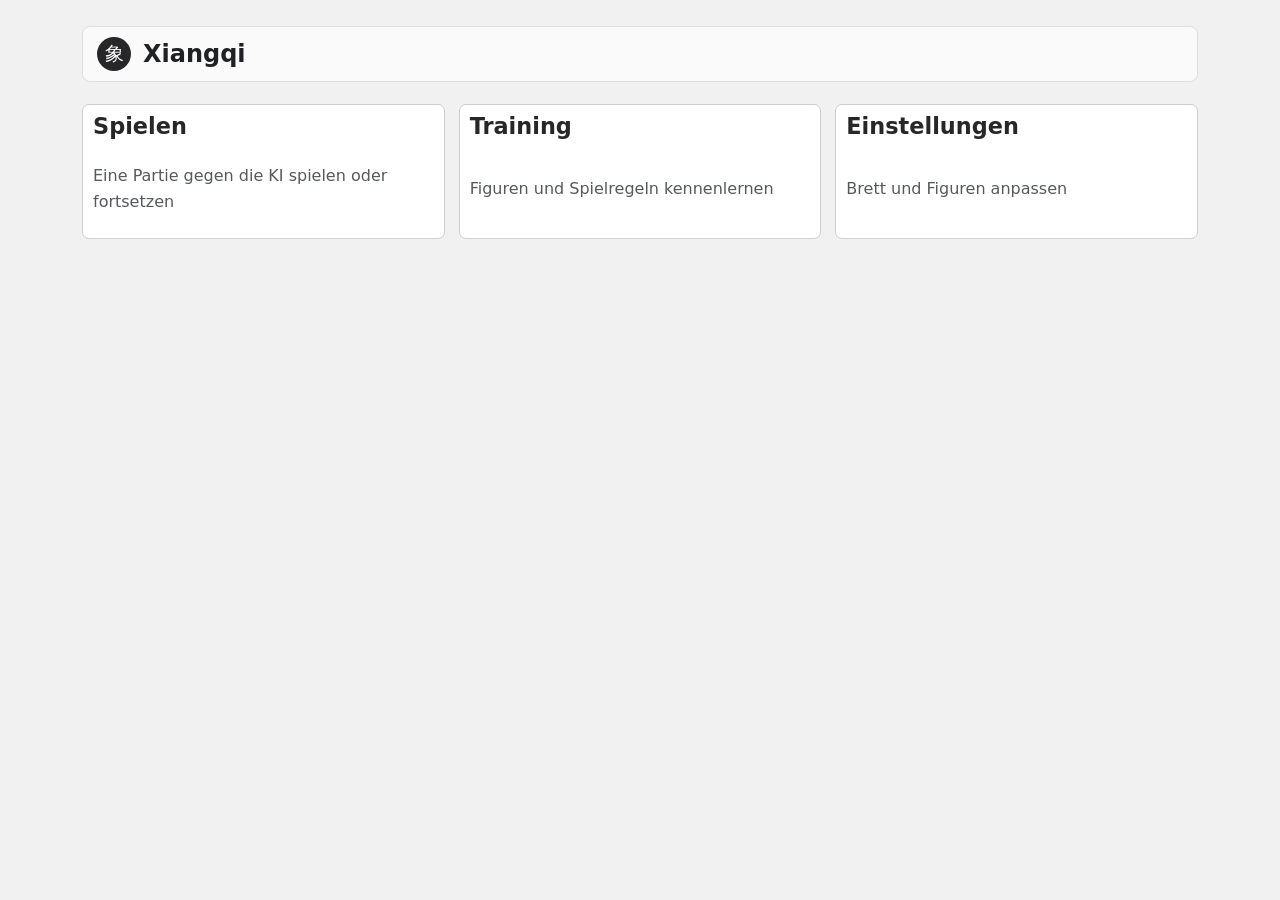
==== commit 3f0d68fe: "Restyle Xiangqi with monochrome desktop and mobile layouts" ====
--- a/Xiangqi-Offline.html
+++ b/Xiangqi-Offline.html
@@ -3,40 +3,56 @@
 <head>
   <meta charset="utf-8">
   <meta name="viewport" content="width=device-width, initial-scale=1">
-  <meta name="theme-color" content="#191d19">
+  <meta name="theme-color" content="#f1f1f1">
   <title>Xiangqi</title>
-  <style>:root{color-scheme:dark;font-family:system-ui,sans-serif;color:#f4ebdc;background:#191d19;--muted:#aaa99b;--line:#42483e;--accent:#e7b970}
+  <style>:root{color-scheme:light;font-family:"Segoe UI",system-ui,sans-serif;color:#202124;background:#f1f1f1;--muted:#56585d;--line:#ceced1;--accent:#27272a}
 *{box-sizing:border-box}
 [hidden]{display:none!important}
 body{margin:0}
-main{max-width:1050px;margin:auto;padding:26px 22px 48px}
+main{max-width:1160px;margin:auto;padding:26px 22px 48px}
 header,.player,.replay{display:flex;align-items:center;gap:12px}
-header{margin-bottom:22px}
-h1{font-family:Georgia,serif;font-weight:500;font-size:2.5rem;margin:0}
-.mark{display:grid;place-items:center;color:#311e13;background:var(--accent);border-radius:50%;width:44px;height:44px;font-size:1.5rem}
+header{margin-bottom:22px;background:#fafafa;border:1px solid #dedee0;border-radius:8px;padding:10px 14px}
+h1{font-family:inherit;font-weight:650;font-size:1.5rem;margin:0}
+.mark{display:grid;place-items:center;color:#fff;background:var(--accent);border-radius:50%;width:34px;height:34px;font-size:1.2rem}
 .layout{display:grid;grid-template-columns:minmax(0,1fr) minmax(260px,330px);gap:24px;align-items:start}
 .game{min-width:0;max-width:570px;width:100%;margin:auto}
 .player{padding:10px 0;font-size:.92rem}
 .player span:last-child{color:var(--muted);margin-left:auto}
 .dot{width:10px;height:10px;border-radius:50%;background:#aaa}
-.dot.red{background:#e27661}
-.frame{border:1px solid #92623b;border-radius:14px;background:#dca975;padding:6%;box-shadow:0 12px 30px #0004}
+.dot.black{background:#303034}.dot.red{background:#fff;border:1px solid #777}
+.frame{border:1px solid #bdbdbf;border-radius:8px;background:#e6e6e7;padding:6%;box-shadow:0 3px 14px #0001}
 .board{position:relative;aspect-ratio:8/9;isolation:isolate}
-.lines{position:absolute;inset:0;width:100%;height:100%;color:#794c2d;pointer-events:none}
+.lines{position:absolute;inset:0;width:100%;height:100%;color:#5c5c61;pointer-events:none}
 .point{position:absolute;transform:translate(-50%,-50%);width:11%;aspect-ratio:1;border:0;border-radius:50%;padding:0;background:transparent;display:grid;place-items:center;cursor:pointer}
-.piece{width:92%;height:92%;display:grid;place-items:center;border:1px solid #8b5835;border-radius:50%;background:linear-gradient(145deg,#fff2ca,#e5bf84);color:#232722;box-shadow:0 2px 3px #49291299,inset 0 0 0 3px #b57e493f;font-size:clamp(16px,4.6vw,33px);font-family:serif;line-height:1}
-.piece.red{color:#9d261f}
-.point.last{background:#fff0a88c}
-.point.selected,.point.suggested{outline:3px solid #f9ed98}
-.point.legal:after{content:"";position:absolute;inset:32%;border-radius:50%;background:#365239b0}
-.point.legal:has(.piece):after{inset:0;border:3px solid #365239;background:none}
+.piece{width:92%;height:92%;display:grid;place-items:center;border:1px solid #27272a;border-radius:50%;background:linear-gradient(145deg,#444449,#27272a);color:#fff;box-shadow:0 2px 3px #0003,inset 0 0 0 3px #fff2;font-size:clamp(16px,4.6vw,33px);font-family:serif;line-height:1}
+.piece.red{background:linear-gradient(145deg,#fff,#dedee0);color:#202124;border-color:#85858b;box-shadow:0 2px 3px #0003,inset 0 0 0 3px #0001}
+.point.last{background:#9998}
+.point.selected,.point.suggested{outline:3px solid #242428;box-shadow:0 0 0 5px #fff}
+.point.legal:after{content:"";position:absolute;inset:32%;border-radius:50%;background:#343438ba}
+.point.legal:has(.piece):after{inset:0;border:3px solid #303034;background:none}
 .point.arriving .piece{visibility:hidden}
 .piece.flying{position:absolute;z-index:5;width:10.12%;height:auto;aspect-ratio:1;pointer-events:none}
 .piece svg{width:72%;height:72%;display:block;overflow:visible}
 #home{margin-left:auto}
+#account{margin-left:auto}
+#home:not([hidden]) + #account{margin-left:0}
+body[data-welcome] :is(#home,#account,#menu,#play,#training,#settings){display:none}
+button#welcome-login,.account-actions button.primary{width:auto}
+.welcome{max-width:610px;padding:clamp(20px,5vw,38px)}
+.welcome h2{font-size:clamp(1.55rem,5vw,2.3rem);font-weight:650}
+.welcome p{line-height:1.6;margin-bottom:22px}
+.profile{margin-top:22px;padding-top:19px;border-top:1px solid var(--line)}
+.profile input,.profile textarea{display:block;width:100%;margin-top:5px;padding:9px;font:inherit;color:inherit;background:#f1f1f1;border:1px solid var(--line);border-radius:7px}
+.profile textarea{resize:vertical}
+dialog{width:min(440px,92vw);background:#fff;color:inherit;border:1px solid var(--line);border-radius:12px;padding:22px}
+dialog::backdrop{background:#111b}
+.dialog-close{float:right}
+#account-form label{display:block;margin:12px 0}
+#account-form input{display:block;width:100%;margin-top:5px;padding:9px;font:inherit;color:inherit;background:#f1f1f1;border:1px solid var(--line);border-radius:7px}
+.account-actions{display:flex;gap:8px;flex-wrap:wrap}
 .menu{display:grid;grid-template-columns:repeat(3,minmax(0,1fr));gap:14px}
-button.menu-card{display:grid;gap:9px;text-align:left;min-height:120px;padding:20px}
-.menu-card strong{font-family:Georgia,serif;font-size:1.4rem;color:var(--accent)}
+button.menu-card{display:grid;gap:9px;text-align:left;min-height:135px;padding:22px}
+.menu-card strong{font-family:inherit;font-size:1.4rem;color:var(--accent)}
 .menu-card span,#lesson p{color:var(--muted);line-height:1.6}
 .subpage{max-width:650px}
 .subpage label{display:block;margin-bottom:16px}
@@ -50,24 +66,24 @@
 .training-layout .game{margin:0 auto}
 .training-layout .frame{padding:8%}
 #training-board .lines{overflow:visible}
-#lesson-goal{color:#f4ebdc;font-weight:650}
+#lesson-goal{color:#202124;font-weight:650}
 #lesson-result{min-height:2.8em;color:var(--accent)}
 #lesson-next{width:auto}
 #piece-preview .piece{width:40px;height:40px;font-size:25px}
-[data-theme=jade] .frame{background:#9ab69b;border-color:#577b65}
-[data-theme=jade] .lines{color:#355544}
-[data-theme=ink] .frame{background:#d0c9b9;border-color:#888174}
-[data-theme=ink] .lines{color:#4c4c49}
-.panel{padding:17px;background:#242a23;border:1px solid #373e34;border-radius:12px;margin-bottom:12px}
+[data-theme=jade] .frame{background:#cacacc;border-color:#8b8b90}
+[data-theme=jade] .lines{color:#525258}
+[data-theme=ink] .frame{background:#68686e;border-color:#4b4b50}
+[data-theme=ink] .lines{color:#dedee0}
+.panel{padding:17px;background:#fff;border:1px solid #dbdbde;border-radius:12px;margin-bottom:12px}
 h2{font-size:1.05rem;margin:0 0 14px}
 p,label{font-size:.9rem;color:var(--muted)}
 .options{display:grid;grid-template-columns:1fr 1fr;gap:10px;margin-bottom:12px}
-button:not(.point),select{font:inherit;padding:8px 10px;border-radius:7px;border:1px solid var(--line);background:#2e372d;color:inherit}
+button:not(.point),select{font:inherit;padding:8px 10px;border-radius:7px;border:1px solid var(--line);background:#fff;color:inherit}
 select{display:block;width:100%;margin-top:5px}
 button{cursor:pointer}
 button:disabled{opacity:.4;cursor:default}
-button.primary{width:100%;background:var(--accent);color:#231b12;font-weight:700;border-color:transparent}
-button:focus-visible,select:focus-visible{outline:2px solid #ffe093;outline-offset:2px}
+button.primary{width:100%;background:var(--accent);color:#fff;font-weight:700;border-color:transparent}
+button:focus-visible,select:focus-visible{outline:2px solid #52525b;outline-offset:2px}
 #moves{display:grid;grid-template-columns:1fr 1fr;gap:5px;max-height:155px;overflow:auto;margin-bottom:12px}
 #moves button,#mistakes button{text-align:left;font-size:.83rem}
 #moves .current{border-color:var(--accent)}
@@ -75,12 +91,78 @@
 #mistakes{display:grid;gap:6px}
 @media(max-width:720px){main{padding:14px 12px 30px}.layout{grid-template-columns:1fr;gap:10px}header{margin-bottom:8px}.player{padding:6px 0}}
 @media(max-width:580px){.menu,.course-list{grid-template-columns:1fr}button.menu-card{min-height:85px}.training-layout .panel{grid-row:1}}
+
+button:not(.point):not(:disabled):hover{background:#eaeaec}
+button.primary:not(:disabled):hover{background:#434348}
+#moves .current{background:#eeeeef}
+@media (min-width:721px){
+  #play aside{position:sticky;top:16px}
+  .layout{grid-template-columns:minmax(0,1fr) minmax(290px,355px)}
+}
+@media (max-width:720px){
+  main{padding:0 12px 30px}
+  header{margin:0 -12px 12px;border-width:0 0 1px;border-radius:0;padding:10px 12px;gap:8px}
+  h1{font-size:1.15rem}
+  header button:not(.point){min-height:38px;font-size:.85rem;padding:6px 9px}
+  #play aside{display:contents}
+  #game-options{order:-1;margin-bottom:0;padding:12px}
+  #game-options h2{margin-bottom:8px}
+  #game-options .options{margin-bottom:8px}
+  #play .game{width:100%}
+  .welcome{padding:20px}
+  .welcome .account-actions{display:grid;grid-template-columns:1fr 1fr}
+  #welcome-login{grid-column:1 / -1}
+  #welcome .account-actions button{min-height:44px;width:100%}
+  button.menu-card{min-height:78px}
+  .training-layout .panel{grid-row:1}
+}
 </style>
   
 </head>
 <body>
   <main>
-    <header><span class="mark" aria-hidden="true">象</span><h1>Xiangqi</h1><button id="home" hidden>Hauptmenü</button></header>
+    <header><span class="mark" aria-hidden="true">象</span><h1>Xiangqi</h1><button id="home" hidden>Hauptmenü</button><button id="account" hidden>Konto</button></header>
+    <dialog id="account-dialog" aria-labelledby="account-title">
+      <form method="dialog"><button class="dialog-close" aria-label="Schließen">×</button></form>
+      <h2 id="account-title">Konto und Spielstand</h2>
+      <form id="account-form">
+        <label id="account-email-field">E-Mail<input id="account-email" type="email" autocomplete="email" required></label>
+        <label id="confirm-email-field" hidden>E-Mail wiederholen<input id="confirm-email" type="email" autocomplete="off" disabled></label>
+        <label id="account-password-field">Passwort<input id="account-password" type="password" autocomplete="current-password" required></label>
+        <label id="confirm-password-field" hidden>Passwort wiederholen<input id="confirm-password" type="password" autocomplete="new-password" disabled></label>
+        <div class="account-actions">
+          <button class="primary" id="account-submit" type="submit">Anmelden</button>
+          <button id="account-switch" type="button">Konto erstellen</button>
+          <button id="account-forgot" type="button">Passwort vergessen?</button>
+        </div>
+      </form>
+      <section id="account-notice" hidden>
+        <p id="account-notice-message"></p>
+        <div class="account-actions">
+          <button id="notice-login" class="primary">Zur Anmeldung</button>
+          <button id="notice-reset">Passwort vergessen?</button>
+          <button id="notice-continue" hidden>Weiter</button>
+        </div>
+      </section>
+      <div id="account-sync" hidden>
+        <p id="account-user"></p>
+        <div class="account-actions">
+          <button id="sync-start">Diesen Browser synchronisieren</button>
+          <button id="sync-load">Cloud-Spielstand laden</button>
+          <button id="sync-logout">Abmelden</button>
+        </div>
+      </div>
+      <p id="account-status" role="status"></p>
+    </dialog>
+    <section id="welcome" class="panel welcome" aria-labelledby="welcome-title" hidden>
+      <h2 id="welcome-title">Willkommen bei Xiangqi</h2>
+      <p>Spiele gegen die KI oder lerne die Regeln direkt am Brett. Mit einem Konto kannst du deinen Fortschritt auf mehreren Geräten nutzen.</p>
+      <div class="account-actions">
+        <button id="welcome-login" class="primary">Anmelden</button>
+        <button id="welcome-signup">Konto erstellen</button>
+        <button id="welcome-guest">Als Gast spielen</button>
+      </div>
+    </section>
     <nav id="menu" class="menu" aria-label="Hauptmenü">
       <button class="menu-card" data-page="play"><strong>Spielen</strong><span>Eine Partie gegen die KI spielen oder fortsetzen</span></button>
       <button class="menu-card" data-page="training"><strong>Training</strong><span>Figuren und Spielregeln kennenlernen</span></button>
@@ -110,9 +192,21 @@
     </section>
     <section id="settings" class="panel subpage" hidden>
       <h2>Einstellungen</h2>
-      <label>Brettdesign<select id="theme"><option value="wood">Warmes Holz</option><option value="jade">Jade</option><option value="ink">Tusche</option></select></label>
+      <label>Brettdesign<select id="theme"><option value="wood">Porzellan</option><option value="jade">Silber</option><option value="ink">Graphit</option></select></label>
       <label>Figuren<select id="pieces"><option value="han">Chinesische Zeichen</option><option value="icons">Bildfiguren</option></select></label>
       <div id="piece-preview" aria-label="Vorschau der Figuren"></div>
+      <section id="profile" class="profile" aria-labelledby="profile-title" hidden>
+        <h2 id="profile-title">Profil</h2>
+        <p id="profile-guest">Melde dich an, um dein Profil zu bearbeiten.</p>
+        <button id="profile-login">Anmelden</button>
+        <form id="profile-form" hidden>
+          <p id="profile-email"></p>
+          <label>Anzeigename<input id="profile-name" maxlength="40" autocomplete="nickname"></label>
+          <label>Kurzbeschreibung<textarea id="profile-bio" maxlength="160" rows="3"></textarea></label>
+          <button type="submit">Profil speichern</button>
+          <p id="profile-status" role="status"></p>
+        </form>
+      </section>
     </section>
     <div class="layout" id="play" hidden>
       <section class="game" aria-label="Spielbrett">
@@ -121,7 +215,7 @@
         <div class="player"><span class="dot red"></span><strong>Rot</strong><span id="red-role"></span></div>
       </section>
       <aside>
-        <section class="panel">
+        <section class="panel" id="game-options">
           <h2>Gegen KI spielen</h2>
           <div class="options">
             <label>Spielstärke<select id="level"><option value="1">Einfach</option><option selected value="2">Mittel</option><option value="3">Stark</option></select></label>
@@ -391,8 +485,16 @@
   return chip;
 }
 const turn = () => game.log.length % 2 ? -1 : 1;
+function writeLocal(key, value) {
+  try {
+    const json = JSON.stringify(value);
+    if (localStorage.getItem(key) === json) return;
+    localStorage.setItem(key, json);
+    window.dispatchEvent(new Event('xiangqi-save'));
+  } catch {}
+}
 const save = () => {
-  try { localStorage.setItem('xiangqi-v1', JSON.stringify(game)); } catch {}
+  writeLocal('xiangqi-v1', game);
 };
 
 function makeBoard(board, onSquare) {
@@ -598,6 +700,14 @@
 
 function advance() {
   if (game.result !== null) {
+    if (!game.archived && game.log.length) {
+      try {
+        const games = JSON.parse(localStorage.getItem('xiangqi-history')) ?? [];
+        game.archived = true;
+        writeLocal('xiangqi-history', [...games, game]);
+        save();
+      } catch {}
+    }
     analyze();
   } else if (turn() !== game.human) {
     busy = true;
@@ -660,7 +770,7 @@
     chip.title = color(side(piece))+' '+names[piece.toLowerCase()];
     return chip;
   }));
-  try { localStorage.setItem('xiangqi-design', JSON.stringify({ theme, pieceStyle })); } catch {}
+  writeLocal('xiangqi-design', { theme, pieceStyle });
   render();
   if (practice) renderTraining();
 }
@@ -760,7 +870,7 @@
         practice.feedback = exercise.why;
         if (practice.index + 1 === lesson.exercises.length) {
           completed.add(lesson.id);
-          try { localStorage.setItem('xiangqi-lessons', JSON.stringify([...completed])); } catch {}
+          writeLocal('xiangqi-lessons', [...completed]);
         }
       }
     }
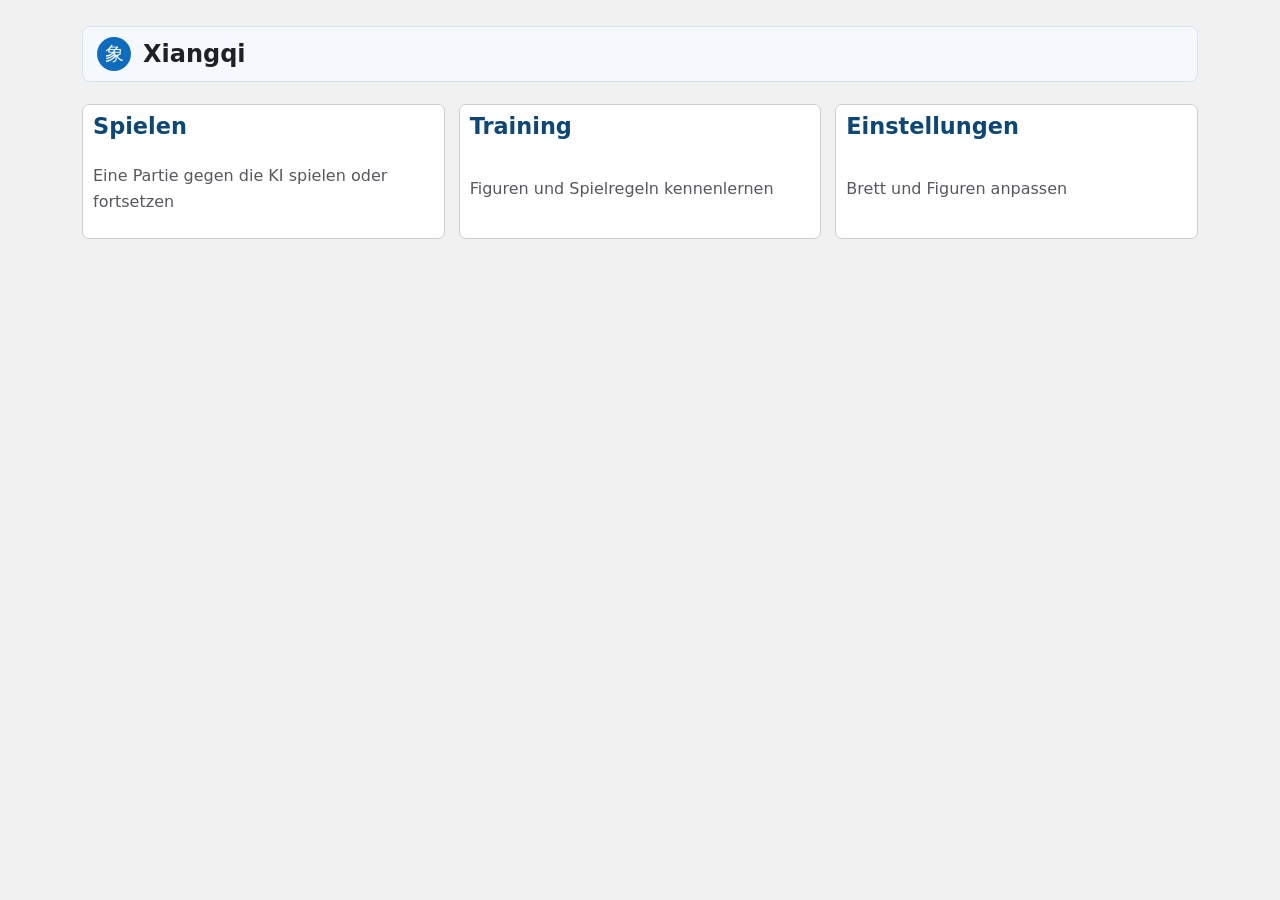
==== commit ea5efe02: "Add Fluent-inspired color accents to desktop" ====
--- a/Xiangqi-Offline.html
+++ b/Xiangqi-Offline.html
@@ -96,6 +96,24 @@
 button.primary:not(:disabled):hover{background:#434348}
 #moves .current{background:#eeeeef}
 @media (min-width:721px){
+  :root{
+    --accent:#0f6cbd;
+    --accent-hover:#115ea3;
+    --accent-ink:#0e4775;
+    --accent-soft:#ebf3fc;
+    --accent-border:#b4d6fa;
+  }
+  header{background:#f5f9fe;border-color:#d6e5f4}
+  button.primary:not(:disabled):hover{background:var(--accent-hover)}
+  :is(button,select,input,textarea):focus-visible{outline:2px solid var(--accent);outline-offset:2px}
+  button.menu-card:not(:disabled):hover{background:var(--accent-soft);border-color:var(--accent-border)}
+  .menu-card strong{color:var(--accent-ink)}
+  #moves .current{background:var(--accent-soft);color:var(--accent-ink)}
+  .point.last{background:#9cc9f380}
+  .point.selected,.point.suggested{outline-color:var(--accent)}
+  .point.legal:after{background:#0f6cbdad}
+  .point.legal:has(.piece):after{border-color:var(--accent);background:none}
+  .course-list nav span{color:#167347}
   #play aside{position:sticky;top:16px}
   .layout{grid-template-columns:minmax(0,1fr) minmax(290px,355px)}
 }
